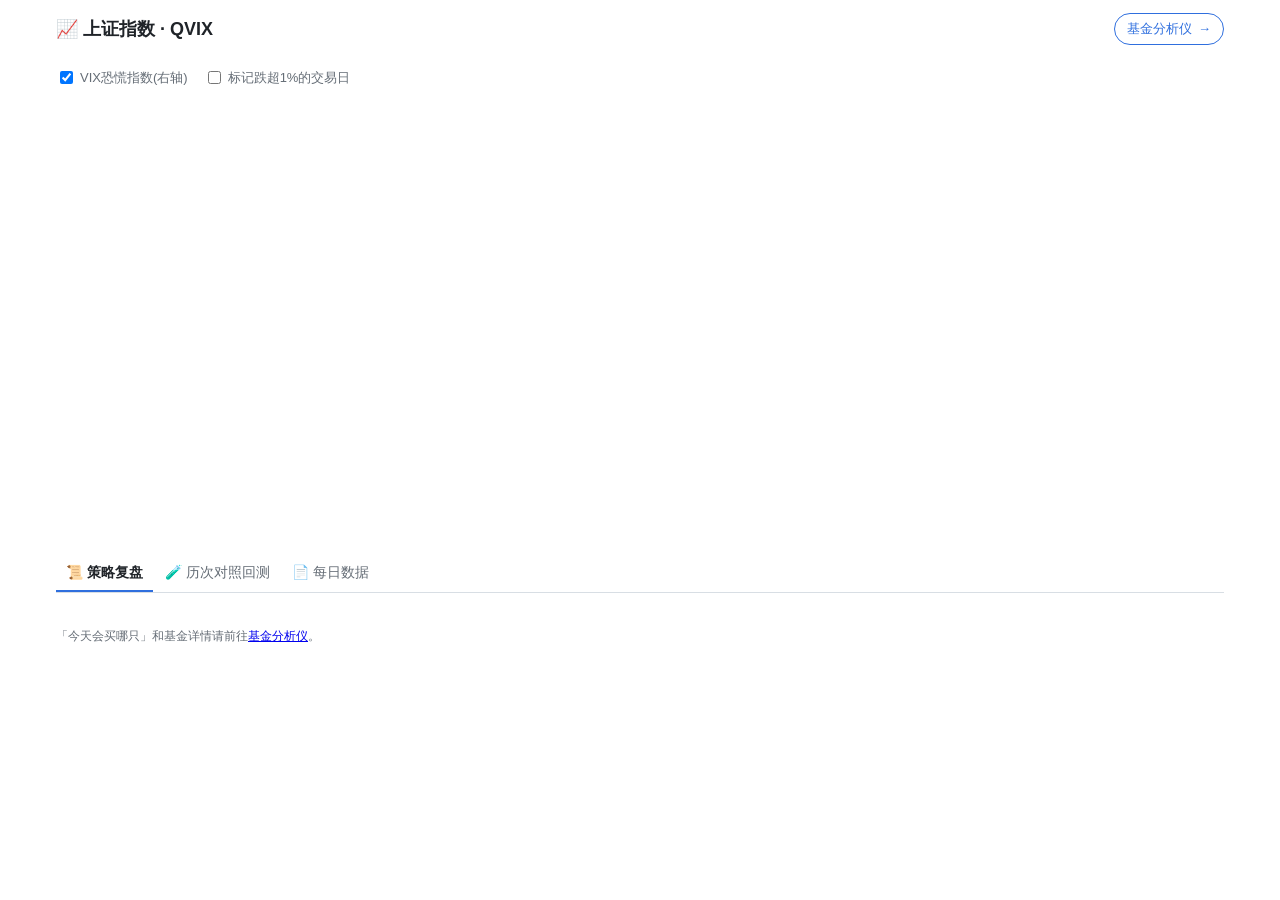
==== site/template.html @ 3517b09a "统一基金分析仪与上证页样式，增加双向入口" ====
<!doctype html>
<html lang="zh-CN">
<head>
<meta charset="utf-8">
<meta name="viewport" content="width=device-width,initial-scale=1">
<title>上证 · QVIX</title>
<!-- 由 build_site.py 生成, 别直接改产物; 数据嵌在下面 id="data" 那段 JSON 里 -->
<style>
:root{--bg:#fff;--fg:#1f2328;--muted:#656d76;--line:#d8dee4;--card:#f6f8fa;--accent:#2f6fde;--sse:#3b6fd8;--drop:#e0454b}
@media (prefers-color-scheme:dark){:root{--bg:#0f1115;--fg:#e6e8eb;--muted:#9aa4af;--line:#2d333b;--card:#171b21;--accent:#4f8ff7;--sse:#6ea0ff;--drop:#ff6b70}}
*{box-sizing:border-box}
html{-webkit-text-size-adjust:100%}
body{margin:0;background:var(--bg);color:var(--fg);font:14px/1.55 -apple-system,BlinkMacSystemFont,"PingFang SC","Hiragino Sans GB","Microsoft YaHei",sans-serif}
main{max-width:1200px;margin:0 auto;padding:12px 16px 40px}
h1{font-size:18px;margin:4px 0 2px}
.page-head{display:flex;align-items:center;justify-content:space-between;gap:12px}
.site-link{display:inline-flex;align-items:center;gap:6px;flex:none;border:1px solid var(--accent);border-radius:999px;padding:5px 12px;color:var(--accent);font-size:13px;text-decoration:none;white-space:nowrap}
.site-link:hover{background:var(--accent);color:#fff}
.site-link:focus-visible{outline:2px solid var(--accent);outline-offset:3px}
.fresh{color:var(--muted);font-size:12px}
.seg{display:flex;gap:6px;overflow-x:auto;margin-top:12px;padding-bottom:2px;scrollbar-width:none}
.seg::-webkit-scrollbar{display:none}
.seg button{flex:none;border:1px solid var(--line);background:var(--bg);color:var(--fg);border-radius:999px;padding:5px 12px;font-size:13px;cursor:pointer}
.seg button.on{background:var(--accent);border-color:var(--accent);color:#fff}
.opts{display:flex;flex-wrap:wrap;gap:4px 16px;margin:8px 0 0;font-size:13px;color:var(--muted)}
.opts label{display:flex;align-items:center;gap:4px;cursor:pointer}
.kpis{display:grid;grid-template-columns:repeat(2,1fr);gap:8px;margin:12px 0 4px}
@media (min-width:720px){.kpis{grid-template-columns:repeat(4,1fr)}}
.kpi{background:var(--card);border-radius:8px;padding:8px 10px;min-width:0}
.kpi .l{color:var(--muted);font-size:12px}
.kpi .v{font-size:20px;font-weight:600;font-variant-numeric:tabular-nums;line-height:1.3}
.kpi .s{font-size:12px;color:var(--muted)}
#chart{height:380px}
@media (min-width:720px){#chart{height:440px}}
.warn{color:var(--muted);font-size:12px}
.tabs{display:flex;gap:2px;border-bottom:1px solid var(--line);margin-top:12px;overflow-x:auto;scrollbar-width:none}
.tabs::-webkit-scrollbar{display:none}
.tabs button{flex:none;background:none;border:0;border-bottom:2px solid transparent;color:var(--muted);padding:8px 10px;font-size:14px;cursor:pointer}
.tabs button.on{color:var(--fg);border-bottom-color:var(--accent);font-weight:600}
.pane{display:none;padding-top:10px}
.pane.on{display:block}
.intro{margin:0 0 6px}
.cap{color:var(--muted);font-size:12.5px;margin:6px 0 10px}
.cap.clamp{display:-webkit-box;-webkit-line-clamp:4;-webkit-box-orient:vertical;overflow:hidden}
.more{background:none;border:0;color:var(--accent);font-size:12.5px;padding:0;margin:-6px 0 10px;cursor:pointer}
.tw{overflow:auto;border:1px solid var(--line);border-radius:6px;max-height:75vh;-webkit-overflow-scrolling:touch}
table{border-collapse:separate;border-spacing:0;font-size:12.5px;font-variant-numeric:tabular-nums}
th,td{padding:6px 8px;border-bottom:1px solid var(--line);white-space:nowrap;text-align:right}
th{position:sticky;top:0;background:var(--card);z-index:2;font-weight:600;color:var(--muted)}
th.t,td.t{text-align:left}
td.note{white-space:normal;min-width:26em;max-width:34em;text-align:left;cursor:pointer}
td.note div{display:-webkit-box;-webkit-line-clamp:2;-webkit-box-orient:vertical;overflow:hidden}
td.note.open div{display:block}
th:first-child,td:first-child{position:sticky;left:0;z-index:1;background:var(--bg)}
th:first-child{z-index:3;background:var(--card)}
tr:last-child td{border-bottom:0}
select{width:100%;font-size:13px;padding:7px;margin:4px 0 2px;background:var(--bg);color:var(--fg);border:1px solid var(--line);border-radius:6px}
.lbl{font-size:13px;color:var(--muted)}
.foot{margin-top:24px;color:var(--muted);font-size:12px}
code{font-size:12px}
</style>
</head>
<body>
<main>
<header class="page-head"><h1>📈 上证指数 · QVIX</h1><a class="site-link" href="/fund/">基金分析仪 <span aria-hidden="true">→</span></a></header>
<div class="fresh" id="fresh"></div>
<div class="seg" id="ranges"></div>
<div class="opts">
  <label><input type="checkbox" id="vix" checked>VIX恐慌指数(右轴)</label>
  <label><input type="checkbox" id="bands">标记跌超1%的交易日</label>
</div>
<div class="kpis" id="kpis"></div>
<div id="chart"></div>
<div class="warn" id="vixwarn"></div>
<div class="tabs" id="tabs">
  <button data-p="review" class="on">📜 策略复盘</button>
  <button data-p="runs">🧪 历次对照回测</button>
  <button data-p="daily">📄 每日数据</button>
</div>
<section class="pane on" id="p-review"></section>
<section class="pane" id="p-runs"></section>
<section class="pane" id="p-daily"></section>
<div class="foot">「今天会买哪只」和基金详情请前往<a href="/fund/">基金分析仪</a>。</div>
</main>
<script src="__ECHARTS__"></script>
<script id="data" type="application/json">__DATA__</script>
<script>
(function () {
"use strict";
const D = JSON.parse(document.getElementById("data").textContent);
const S = D.sse, N = S.d.length, Q = D.qv || null;
const T = S.d.map(d => Date.parse(d));          // UTC 零点, 只用来算天数差
const $ = id => document.getElementById(id);
const css = n => getComputedStyle(document.documentElement).getPropertyValue(n).trim();
const esc = s => String(s).replace(/[&<>"]/g, c => ({"&": "&amp;", "<": "&lt;", ">": "&gt;", '"': "&quot;"}[c]));
const f2 = v => v.toLocaleString("en-US", {minimumFractionDigits: 2, maximumFractionDigits: 2});
const sg = v => (v >= 0 ? "+" : "") + v.toFixed(2);
const localTs = d => new Date(d + "T00:00:00").getTime();   // echarts 按本地时区解析日期

const state = {rng: D.rdef, vix: true, bands: false, tab: "review"};
const RANGES = Object.fromEntries(D.ranges);

$("fresh").textContent = "上证截至 " + S.d[N - 1]
  + (Q ? " · QVIX截至 " + Q.d[Q.d.length - 1] : "")
  + " · 页面生成于 " + D.gen + "(北京时间)";

// ── 时间窗口: 保留锚点行(起点当天或之前最后一个收盘)
function startIdx(days) {
  if (days == null) return 0;
  const st = T[N - 1] - days * 864e5;
  let i = -1;
  for (let k = 0; k < N && T[k] <= st; k++) i = k;
  return i < 0 ? 0 : i;
}

// ── 区间按钮 / 开关
const seg = $("ranges");
seg.innerHTML = D.ranges.map(([k]) =>
  `<button data-r="${k}"${k === state.rng ? ' class="on"' : ""}>${k}</button>`).join("");
seg.addEventListener("click", e => {
  const b = e.target.closest("button"); if (!b) return;
  state.rng = b.dataset.r;
  seg.querySelectorAll("button").forEach(x => x.classList.toggle("on", x === b));
  renderTop();
});
$("vix").addEventListener("change", e => { state.vix = e.target.checked; renderTop(); });
$("bands").addEventListener("change", e => { state.bands = e.target.checked; renderTop(); });

// ── 图
const chart = echarts.init($("chart"));
window.addEventListener("resize", () => chart.resize());

function qvixIn(d0, d1) {
  const line = [], thr = [], bk = [];
  if (!Q) return {line, thr, bk};
  for (let k = 0; k < Q.d.length; k++) {
    const d = Q.d[k];
    if (d < d0 || d > d1) continue;
    if (Q.v[k] != null) line.push([d, Q.v[k]]);
    if (Q.t[k] != null) {
      thr.push([d, Q.t[k]]);
      // 链失效日没有数值, 在阈值线高度上打 ×: 位置不代表数值, 只代表"这天在阈值之上"
      if (Q.bk[k]) bk.push([d, Q.t[k]]);
    }
  }
  return {line, thr, bk};
}

function renderChart(i0) {
  const d0 = S.d[i0], d1 = S.d[N - 1];
  const muted = css("--muted"), line = css("--line"), fg = css("--fg"), drop = css("--drop");
  const qc = D.qcolor;
  const sse = [];
  for (let k = i0; k < N; k++) sse.push([S.d[k], S.c[k], S.p[k]]);

  const series = [{
    name: "上证指数", type: "line", data: sse, yAxisIndex: 0, showSymbol: false,
    lineStyle: {width: 1.5, color: css("--sse")}, itemStyle: {color: css("--sse")},
    emphasis: {disabled: true},
  }];

  let vixOk = false;
  if (state.vix) {
    const q = qvixIn(d0, d1);
    vixOk = q.line.length > 0;
    $("vixwarn").textContent = vixOk ? "" : "⚠️ VIX恐慌指数数据暂不可用";
    if (vixOk) {
      series.push({name: "VIX恐慌指数(QVIX,自算)", type: "line", data: q.line, yAxisIndex: 1,
        showSymbol: false, lineStyle: {width: 1.3, color: qc}, itemStyle: {color: qc},
        emphasis: {disabled: true}});
      if (q.thr.length) series.push({name: "恐慌阈值(2年90%)", type: "line", data: q.thr,
        yAxisIndex: 1, showSymbol: false, lineStyle: {width: 1.2, color: qc, type: "dashed"},
        itemStyle: {color: qc}, emphasis: {disabled: true}});
      if (q.bk.length) series.push({name: "链失效(按信号处理)", type: "scatter", data: q.bk,
        yAxisIndex: 1, symbol: "path://M2,0L5,3L8,0L10,2L7,5L10,8L8,10L5,7L2,10L0,8L3,5L0,2Z",
        symbolSize: 11, itemStyle: {color: qc}});
    }
  } else {
    $("vixwarn").textContent = "";
  }

  if (state.bands) {
    const areas = [];
    for (let k = i0; k < N; k++) {
      if (S.p[k] != null && S.p[k] <= -1.0) {
        const t = localTs(S.d[k]);
        areas.push([{xAxis: t - 432e5, label: {formatter: "沪指" + S.p[k].toFixed(1) + "%"}},
                    {xAxis: t + 432e5}]);
      }
    }
    series[0].markArea = {silent: true, data: areas,
      itemStyle: {color: drop, opacity: 0.15},
      label: {show: true, position: "top", rotate: 40, align: "left", verticalAlign: "middle",
        color: drop, fontSize: 10, distance: 4}};
  }

  const spanDays = (T[N - 1] - T[i0]) / 864e5;
  const fmt = spanDays <= 400 ? "{MM}-{dd}" : "{yyyy}-{MM}";
  const wide = chart.getWidth() >= 600;
  chart.setOption({
    animation: false,
    textStyle: {fontFamily: getComputedStyle(document.body).fontFamily},
    grid: {left: 8, right: 8, top: state.bands ? 78 : (vixOk ? 48 : 16), bottom: 8, containLabel: true},
    legend: {show: vixOk, top: 0, left: 0, itemWidth: 16, itemHeight: 8,
      textStyle: {color: muted, fontSize: wide ? 12 : 11}},
    tooltip: {
      trigger: "axis", confine: true, axisPointer: {type: "cross", label: {show: false}},
      formatter(ps) {
        const day = (ps.find(p => p.seriesIndex === 0) || ps[0]).value[0];
        const rows = [`<b>${day}</b>`];
        for (const p of ps) {
          if (p.value[0] !== day) continue;      // 稀疏序列(×)会吸附到别的日子, 只要当天的
          const m = p.marker;
          if (p.seriesIndex === 0) rows.push(`${m}收盘 ${f2(p.value[1])} · 日涨跌 ${p.value[2] == null ? "—" : sg(p.value[2]) + "%"}`);
          else if (p.seriesName.startsWith("VIX")) rows.push(`${m}VIX ${p.value[1].toFixed(2)}`);
          else if (p.seriesName.startsWith("恐慌")) rows.push(`${m}阈值 ${p.value[1].toFixed(2)}`);
          else rows.push(`${m}那天算不出来——跌出期权链行权价范围,公式失效,按信号处理`);
        }
        return rows.join("<br>");
      },
    },
    xAxis: {type: "time", boundaryGap: false,
      axisLine: {lineStyle: {color: line}}, axisTick: {show: false},
      axisLabel: {color: muted, hideOverlap: true, formatter: fmt},
      splitLine: {show: false}},
    yAxis: [
      {type: "value", scale: true, splitLine: {lineStyle: {color: line}},
        axisLabel: {color: muted, formatter: v => v.toLocaleString("en-US")}},
      {type: "value", scale: true, show: vixOk, position: "right", splitLine: {show: false},
        axisLabel: {color: qc}},
    ],
    series,
  }, {notMerge: true});
}

function renderKpis(i0) {
  const c = S.c, last = N - 1;
  const chg = (c[last] / c[i0] - 1) * 100;
  let peak = -Infinity, mdd = 0;
  for (let k = i0; k <= last; k++) {
    peak = Math.max(peak, c[k]);
    mdd = Math.max(mdd, (peak - c[k]) / peak);
  }
  const card = (l, v, s) => `<div class="kpi"><div class="l">${l}</div><div class="v">${v}</div>${s ? `<div class="s">${s}</div>` : ""}</div>`;
  $("kpis").innerHTML =
    card("最新收盘", f2(c[last]), S.p[last] == null ? "" : sg(S.p[last]) + "%(当日)") +
    card(state.rng + "涨跌幅", sg(chg) + "%") +
    card(state.rng + "最大回撤", (mdd * 100).toFixed(2) + "%") +
    card("数据日期", S.d[last]);
}

// ── 表格
const NUMRE = /^[+-]?[\d.,]+%?$/;
function tableHtml(t, noteCol) {
  const numeric = t.cols.map((_, j) => t.rows.every(r => r[j] === "" || NUMRE.test(r[j])));
  const cls = j => t.cols[j] === noteCol ? "note" : (numeric[j] ? "" : "t");
  let h = '<div class="tw"><table><thead><tr>'
    + t.cols.map((c, j) => `<th class="${cls(j) === "note" ? "t" : cls(j)}">${esc(c)}</th>`).join("")
    + "</tr></thead><tbody>";
  t.rows.forEach((r, i) => {
    const hl = (t.hl && t.hl[i]) || [];
    h += "<tr>" + r.map((v, j) => {
      const bg = hl.includes(t.cols[j]) ? ` style="background:${D.bg[t.cols[j]]};color:#1a1a1a"` : "";
      // 备注是几百字的人工点评, 默认只露两行, 点一下展开
      const body = cls(j) === "note" ? `<div>${esc(v)}</div>` : esc(v);
      return `<td class="${cls(j)}"${bg}>${body}</td>`;
    }).join("") + "</tr>";
  });
  return h + "</tbody></table></div>";
}

// 长说明默认折到 4 行, 手机上不然表格要往下翻一屏才看得到
function capHtml(html) {
  return `<div class="cap clamp">${html}</div><button class="more">展开全文</button>`;
}
document.addEventListener("click", e => {
  const note = e.target.closest("td.note");
  if (note) { note.classList.toggle("open"); return; }
  if (!e.target.classList.contains("more")) return;
  const cap = e.target.previousElementSibling;
  const open = cap.classList.toggle("clamp");
  e.target.textContent = open ? "展开全文" : "收起";
});
function fixMoreButtons(root) {
  root.querySelectorAll(".cap.clamp").forEach(c => {
    const b = c.nextElementSibling;
    if (b && b.classList.contains("more")) b.hidden = c.scrollHeight <= c.clientHeight + 2;
  });
}

function renderReview() {
  const R = D.review, el = $("p-review");
  let h = `<p class="intro">${R.intro}</p>`;
  if (R.empty) h += `<div class="cap">${R.empty}</div>`;
  else h += capHtml(R.summary) + tableHtml(R.table, "备注");
  el.innerHTML = h;
  fixMoreButtons(el);
}

function renderRuns() {
  const el = $("p-runs"), runs = D.runs;
  if (!runs.length) {
    el.innerHTML = '<div class="cap">暂无对照跑批——<code>backtest_qvix.py</code> 跑一次非标准参数就会往策略库追加一条, 推库后这里能翻到。</div>';
    return;
  }
  el.innerHTML = `<div class="cap">${runs.length} 次对照回测, 非线上实盘规则</div>`
    + '<div class="lbl">选一次跑批看明细</div><select id="runsel">'
    + runs.map((r, i) => `<option value="${i}">${esc(r.label)}</option>`).join("")
    + '</select><div id="rundetail"></div>';
  const show = i => {
    const r = runs[i], box = $("rundetail");
    box.innerHTML = r.table ? capHtml(r.caption) + tableHtml(r.table) : `<div class="cap">${r.caption}</div>`;
    fixMoreButtons(box);
  };
  $("runsel").addEventListener("change", e => show(+e.target.value));
  show(0);
}

function renderDaily(i0) {
  const vq = {}, vr = {};
  const withVix = state.vix && Q;
  // 实时口径收盘值(新浪买卖盘 15:00 现算, 只作对照): 2026-10 才开始攒, 更早的日子是空的
  if (withVix) Q.d.forEach((d, k) => { vq[d] = Q.v[k]; if (Q.r) vr[d] = Q.r[k]; });
  const f2 = x => x == null ? "" : x.toFixed(2);
  const cols = ["日期", "收盘点位", "日涨跌(%)"]
    .concat(withVix ? ["VIX恐慌指数", "VIX实时口径收盘"] : []);
  const rows = [];
  for (let k = N - 1; k >= i0; k--) {
    const r = [S.d[k], S.c[k].toFixed(2), S.p[k] == null ? "" : S.p[k].toFixed(2)];
    if (withVix) r.push(f2(vq[S.d[k]]), f2(vr[S.d[k]]));
    rows.push(r);
  }
  $("p-daily").innerHTML = tableHtml({cols, rows});
}

// ── 子标签页: 每日数据跟着区间变, 只在看得见的时候画
let dailyDirty = true;
$("tabs").addEventListener("click", e => {
  const b = e.target.closest("button"); if (!b) return;
  state.tab = b.dataset.p;
  document.querySelectorAll("#tabs button").forEach(x => x.classList.toggle("on", x === b));
  document.querySelectorAll(".pane").forEach(p => p.classList.toggle("on", p.id === "p-" + state.tab));
  if (state.tab === "daily" && dailyDirty) { renderDaily(startIdx(RANGES[state.rng])); dailyDirty = false; }
  if (state.tab !== "daily") fixMoreButtons($("p-" + state.tab));
});

function renderTop() {
  const i0 = startIdx(RANGES[state.rng]);
  renderKpis(i0);
  renderChart(i0);
  if (state.tab === "daily") renderDaily(i0); else dailyDirty = true;
}

renderTop();
renderReview();
renderRuns();
const mq = window.matchMedia("(prefers-color-scheme: dark)");
(mq.addEventListener ? mq.addEventListener.bind(mq, "change") : mq.addListener.bind(mq))(renderTop);
})();
</script>
</body>
</html>
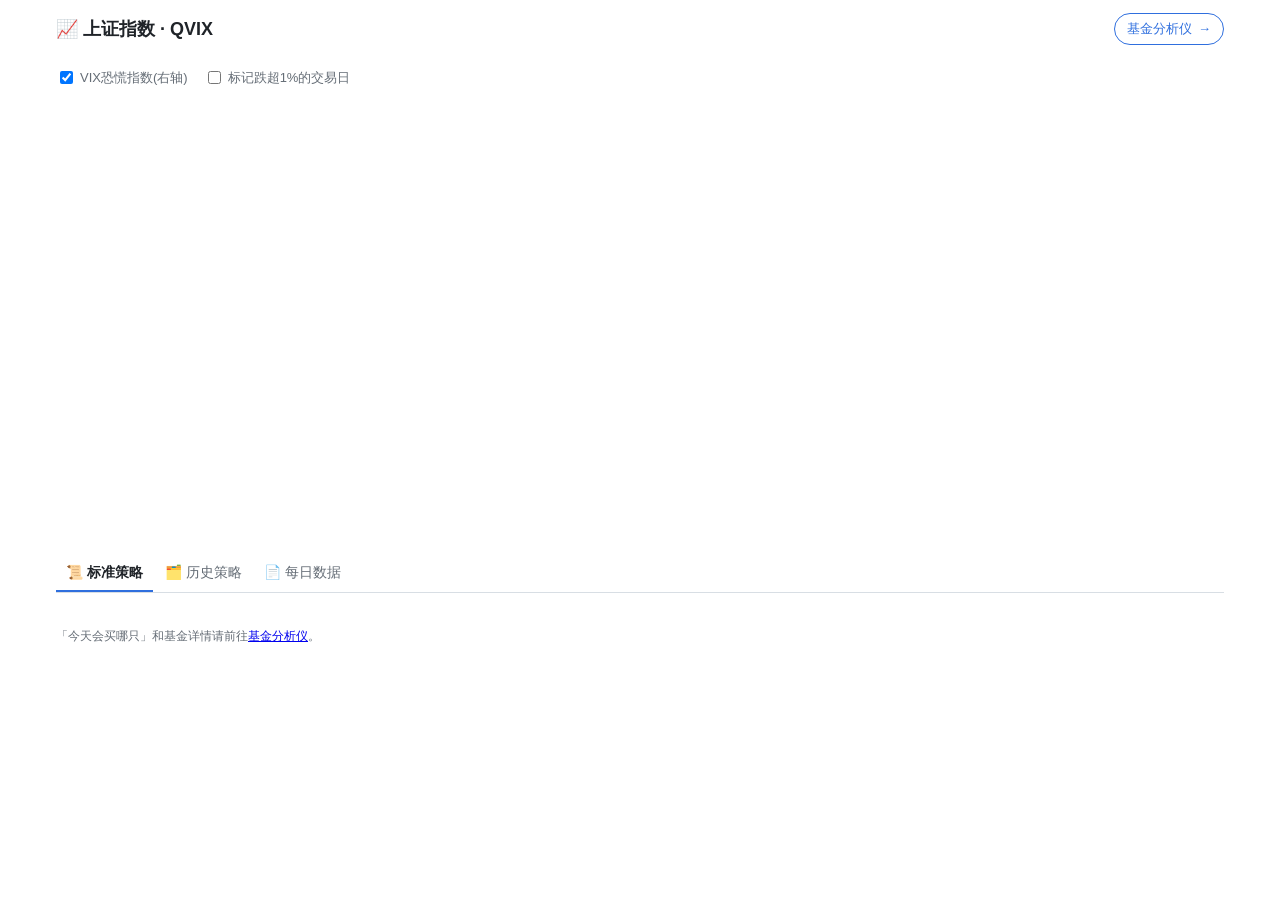
==== commit 61bfbc2f: "Label current and historical strategies explicitly" ====
--- a/site/template.html
+++ b/site/template.html
@@ -73,8 +73,8 @@
 <div id="chart"></div>
 <div class="warn" id="vixwarn"></div>
 <div class="tabs" id="tabs">
-  <button data-p="review" class="on">📜 策略复盘</button>
-  <button data-p="runs">🧪 历次对照回测</button>
+  <button data-p="review" class="on">📜 标准策略</button>
+  <button data-p="runs">🗂️ 历史策略</button>
   <button data-p="daily">📄 每日数据</button>
 </div>
 <section class="pane on" id="p-review"></section>
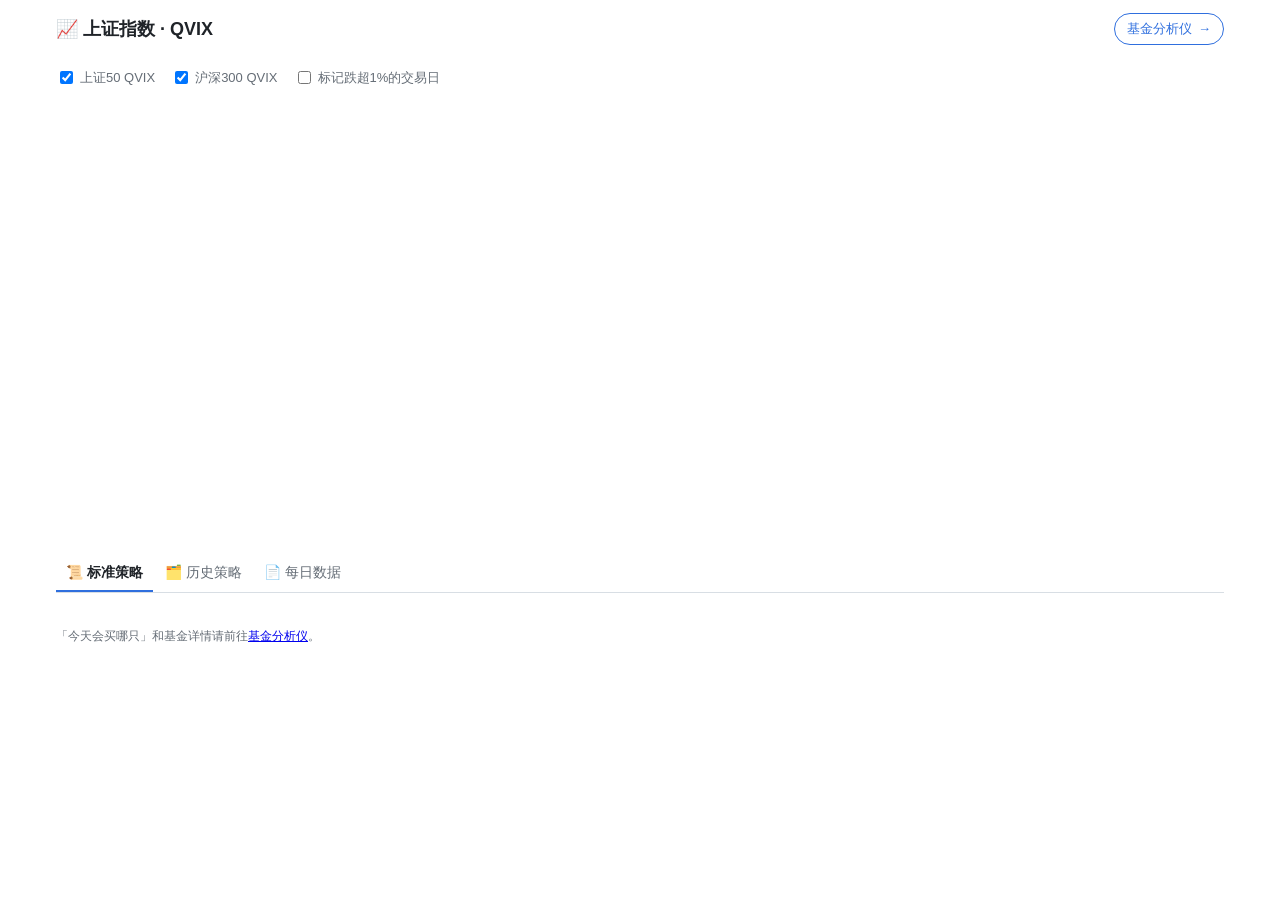
==== commit 55ca0558: "Add CSI 300 option volatility to the Shanghai index site" ====
--- a/site/template.html
+++ b/site/template.html
@@ -66,7 +66,8 @@
 <div class="fresh" id="fresh"></div>
 <div class="seg" id="ranges"></div>
 <div class="opts">
-  <label><input type="checkbox" id="vix" checked>VIX恐慌指数(右轴)</label>
+  <label><input type="checkbox" id="vix" checked>上证50 QVIX</label>
+  <label><input type="checkbox" id="vix300" checked>沪深300 QVIX</label>
   <label><input type="checkbox" id="bands">标记跌超1%的交易日</label>
 </div>
 <div class="kpis" id="kpis"></div>
@@ -88,7 +89,7 @@
 (function () {
 "use strict";
 const D = JSON.parse(document.getElementById("data").textContent);
-const S = D.sse, N = S.d.length, Q = D.qv || null;
+const S = D.sse, N = S.d.length;
 const T = S.d.map(d => Date.parse(d));          // UTC 零点, 只用来算天数差
 const $ = id => document.getElementById(id);
 const css = n => getComputedStyle(document.documentElement).getPropertyValue(n).trim();
@@ -97,17 +98,22 @@
 const sg = v => (v >= 0 ? "+" : "") + v.toFixed(2);
 const localTs = d => new Date(d + "T00:00:00").getTime();   // echarts 按本地时区解析日期
 
-const state = {rng: D.rdef, vix: true, bands: false, tab: "review"};
+const state = {rng: D.rdef, bands: false, tab: "review"};
 const RANGES = Object.fromEntries(D.ranges);
+const qvixSeries = [
+  {id: "vix", name: "上证50", color: D.qcolor, data: D.qv},
+  {id: "vix300", name: "沪深300", color: "#a86de0", data: D.q300},
+];
 
 $("fresh").textContent = "上证截至 " + S.d[N - 1]
-  + (Q ? " · QVIX截至 " + Q.d[Q.d.length - 1] : "")
+  + qvixSeries.filter(q => q.data).map(({name, data}) =>
+      ` · ${name} QVIX截至 ${data.d[data.d.length - 1]}`).join("")
   + " · 页面生成于 " + D.gen + "(北京时间)";
 
 // ── 时间窗口: 保留锚点行(起点当天或之前最后一个收盘)
-function startIdx(days) {
-  if (days == null) return 0;
-  const st = T[N - 1] - days * 864e5;
+function startIdx(startDate) {
+  if (startDate == null) return 0;
+  const st = Date.parse(startDate);
   let i = -1;
   for (let k = 0; k < N && T[k] <= st; k++) i = k;
   return i < 0 ? 0 : i;
@@ -123,14 +129,14 @@
   seg.querySelectorAll("button").forEach(x => x.classList.toggle("on", x === b));
   renderTop();
 });
-$("vix").addEventListener("change", e => { state.vix = e.target.checked; renderTop(); });
+qvixSeries.forEach(q => $(q.id).addEventListener("change", renderTop));
 $("bands").addEventListener("change", e => { state.bands = e.target.checked; renderTop(); });
 
 // ── 图
 const chart = echarts.init($("chart"));
 window.addEventListener("resize", () => chart.resize());
 
-function qvixIn(d0, d1) {
+function qvixIn(Q, d0, d1) {
   const line = [], thr = [], bk = [];
   if (!Q) return {line, thr, bk};
   for (let k = 0; k < Q.d.length; k++) {
@@ -149,7 +155,6 @@
 function renderChart(i0) {
   const d0 = S.d[i0], d1 = S.d[N - 1];
   const muted = css("--muted"), line = css("--line"), fg = css("--fg"), drop = css("--drop");
-  const qc = D.qcolor;
   const sse = [];
   for (let k = i0; k < N; k++) sse.push([S.d[k], S.c[k], S.p[k]]);
 
@@ -159,25 +164,26 @@
     emphasis: {disabled: true},
   }];
 
-  let vixOk = false;
-  if (state.vix) {
-    const q = qvixIn(d0, d1);
-    vixOk = q.line.length > 0;
-    $("vixwarn").textContent = vixOk ? "" : "⚠️ VIX恐慌指数数据暂不可用";
-    if (vixOk) {
-      series.push({name: "VIX恐慌指数(QVIX,自算)", type: "line", data: q.line, yAxisIndex: 1,
-        showSymbol: false, lineStyle: {width: 1.3, color: qc}, itemStyle: {color: qc},
-        emphasis: {disabled: true}});
-      if (q.thr.length) series.push({name: "恐慌阈值(2年90%)", type: "line", data: q.thr,
-        yAxisIndex: 1, showSymbol: false, lineStyle: {width: 1.2, color: qc, type: "dashed"},
-        itemStyle: {color: qc}, emphasis: {disabled: true}});
-      if (q.bk.length) series.push({name: "链失效(按信号处理)", type: "scatter", data: q.bk,
-        yAxisIndex: 1, symbol: "path://M2,0L5,3L8,0L10,2L7,5L10,8L8,10L5,7L2,10L0,8L3,5L0,2Z",
-        symbolSize: 11, itemStyle: {color: qc}});
-    }
-  } else {
-    $("vixwarn").textContent = "";
-  }
+  const missing = [];
+  for (const {id, name, color, data} of qvixSeries) {
+    if (!$(id).checked) continue;
+    const q = qvixIn(data, d0, d1);
+    if (!q.line.length) {
+      missing.push(name + " QVIX");
+      continue;
+    }
+    series.push({name: name + " QVIX", type: "line", data: q.line, yAxisIndex: 1,
+      showSymbol: false, lineStyle: {width: 1.3, color}, itemStyle: {color},
+      emphasis: {disabled: true}});
+    if (q.thr.length) series.push({name: name + "阈值(2年90%)", type: "line", data: q.thr,
+      yAxisIndex: 1, showSymbol: false, lineStyle: {width: 1.2, color, type: "dashed"},
+      itemStyle: {color}, emphasis: {disabled: true}});
+    if (q.bk.length) series.push({name: name + "链失效", type: "scatter", data: q.bk,
+      yAxisIndex: 1, symbol: "path://M2,0L5,3L8,0L10,2L7,5L10,8L8,10L5,7L2,10L0,8L3,5L0,2Z",
+      symbolSize: 11, itemStyle: {color}});
+  }
+  $("vixwarn").textContent = missing.length ? missing.join("、") + "在所选区间无数据" : "";
+  const vixOk = series.length > 1;
 
   if (state.bands) {
     const areas = [];
@@ -200,7 +206,7 @@
   chart.setOption({
     animation: false,
     textStyle: {fontFamily: getComputedStyle(document.body).fontFamily},
-    grid: {left: 8, right: 8, top: state.bands ? 78 : (vixOk ? 48 : 16), bottom: 8, containLabel: true},
+    grid: {left: 8, right: 8, top: state.bands ? 89 : (vixOk ? (wide ? 48 : 66) : 16), bottom: 8, containLabel: true},
     legend: {show: vixOk, top: 0, left: 0, itemWidth: 16, itemHeight: 8,
       textStyle: {color: muted, fontSize: wide ? 12 : 11}},
     tooltip: {
@@ -212,9 +218,8 @@
           if (p.value[0] !== day) continue;      // 稀疏序列(×)会吸附到别的日子, 只要当天的
           const m = p.marker;
           if (p.seriesIndex === 0) rows.push(`${m}收盘 ${f2(p.value[1])} · 日涨跌 ${p.value[2] == null ? "—" : sg(p.value[2]) + "%"}`);
-          else if (p.seriesName.startsWith("VIX")) rows.push(`${m}VIX ${p.value[1].toFixed(2)}`);
-          else if (p.seriesName.startsWith("恐慌")) rows.push(`${m}阈值 ${p.value[1].toFixed(2)}`);
-          else rows.push(`${m}那天算不出来——跌出期权链行权价范围,公式失效,按信号处理`);
+          else if (p.seriesType === "scatter") rows.push(`${m}${p.seriesName}（远期价低于最低挂牌行权价）`);
+          else rows.push(`${m}${p.seriesName} ${p.value[1].toFixed(2)}`);
         }
         return rows.join("<br>");
       },
@@ -227,7 +232,7 @@
       {type: "value", scale: true, splitLine: {lineStyle: {color: line}},
         axisLabel: {color: muted, formatter: v => v.toLocaleString("en-US")}},
       {type: "value", scale: true, show: vixOk, position: "right", splitLine: {show: false},
-        axisLabel: {color: qc}},
+        axisLabel: {color: muted}},
     ],
     series,
   }, {notMerge: true});
@@ -317,17 +322,26 @@
 }
 
 function renderDaily(i0) {
-  const vq = {}, vr = {};
-  const withVix = state.vix && Q;
-  // 实时口径收盘值(新浪买卖盘 15:00 现算, 只作对照): 2026-10 才开始攒, 更早的日子是空的
-  if (withVix) Q.d.forEach((d, k) => { vq[d] = Q.v[k]; if (Q.r) vr[d] = Q.r[k]; });
   const f2 = x => x == null ? "" : x.toFixed(2);
-  const cols = ["日期", "收盘点位", "日涨跌(%)"]
-    .concat(withVix ? ["VIX恐慌指数", "VIX实时口径收盘"] : []);
+  const cols = ["日期", "收盘点位", "日涨跌(%)"];
+  const histories = [];
+  for (const {id, name, data} of qvixSeries) {
+    if (!$(id).checked || !data) continue;
+    cols.push(name + " QVIX", name + "阈值");
+    const values = [data.v, data.t];
+    if (data.r) {
+      cols.push(name + "实时口径收盘");
+      values.push(data.r);
+    }
+    histories.push({values, index: new Map(data.d.map((d, i) => [d, i]))});
+  }
   const rows = [];
   for (let k = N - 1; k >= i0; k--) {
     const r = [S.d[k], S.c[k].toFixed(2), S.p[k] == null ? "" : S.p[k].toFixed(2)];
-    if (withVix) r.push(f2(vq[S.d[k]]), f2(vr[S.d[k]]));
+    for (const {values, index} of histories) {
+      const pos = index.get(S.d[k]);
+      r.push(...values.map(col => f2(col[pos])));
+    }
     rows.push(r);
   }
   $("p-daily").innerHTML = tableHtml({cols, rows});
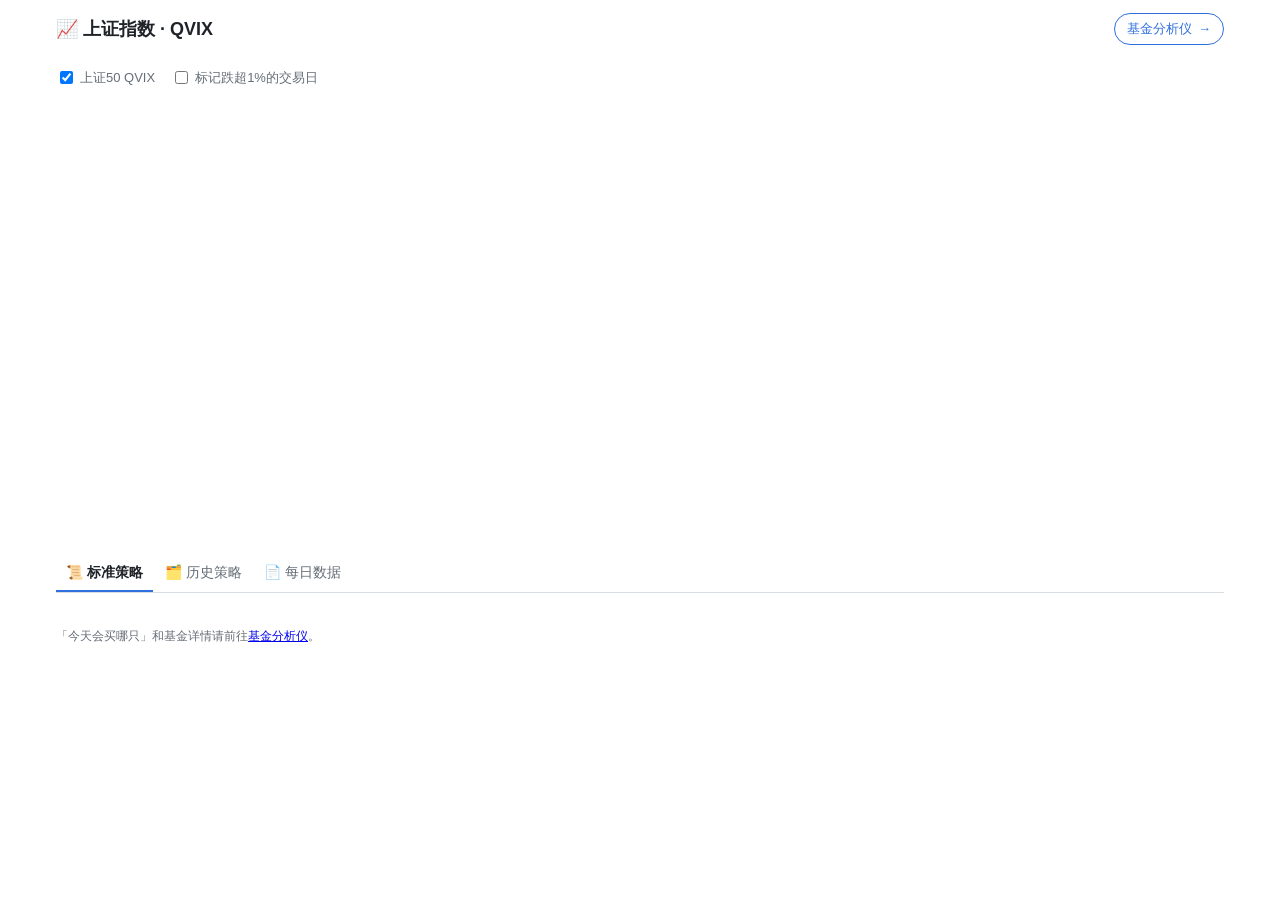
==== commit 15b525da: "Limit the daily volatility update and chart to SSE 50" ====
--- a/site/template.html
+++ b/site/template.html
@@ -67,7 +67,6 @@
 <div class="seg" id="ranges"></div>
 <div class="opts">
   <label><input type="checkbox" id="vix" checked>上证50 QVIX</label>
-  <label><input type="checkbox" id="vix300" checked>沪深300 QVIX</label>
   <label><input type="checkbox" id="bands">标记跌超1%的交易日</label>
 </div>
 <div class="kpis" id="kpis"></div>
@@ -89,7 +88,7 @@
 (function () {
 "use strict";
 const D = JSON.parse(document.getElementById("data").textContent);
-const S = D.sse, N = S.d.length;
+const S = D.sse, N = S.d.length, Q = D.qv;
 const T = S.d.map(d => Date.parse(d));          // UTC 零点, 只用来算天数差
 const $ = id => document.getElementById(id);
 const css = n => getComputedStyle(document.documentElement).getPropertyValue(n).trim();
@@ -100,14 +99,10 @@
 
 const state = {rng: D.rdef, bands: false, tab: "review"};
 const RANGES = Object.fromEntries(D.ranges);
-const qvixSeries = [
-  {id: "vix", name: "上证50", color: D.qcolor, data: D.qv},
-  {id: "vix300", name: "沪深300", color: "#a86de0", data: D.q300},
-];
+const qvixIndex = Q ? new Map(Q.d.map((d, i) => [d, i])) : null;
 
 $("fresh").textContent = "上证截至 " + S.d[N - 1]
-  + qvixSeries.filter(q => q.data).map(({name, data}) =>
-      ` · ${name} QVIX截至 ${data.d[data.d.length - 1]}`).join("")
+  + (Q ? " · 上证50 QVIX截至 " + Q.d[Q.d.length - 1] : "")
   + " · 页面生成于 " + D.gen + "(北京时间)";
 
 // ── 时间窗口: 保留锚点行(起点当天或之前最后一个收盘)
@@ -129,16 +124,15 @@
   seg.querySelectorAll("button").forEach(x => x.classList.toggle("on", x === b));
   renderTop();
 });
-qvixSeries.forEach(q => $(q.id).addEventListener("change", renderTop));
+$("vix").addEventListener("change", renderTop);
 $("bands").addEventListener("change", e => { state.bands = e.target.checked; renderTop(); });
 
 // ── 图
 const chart = echarts.init($("chart"));
 window.addEventListener("resize", () => chart.resize());
 
-function qvixIn(Q, d0, d1) {
+function qvixIn(d0, d1) {
   const line = [], thr = [], bk = [];
-  if (!Q) return {line, thr, bk};
   for (let k = 0; k < Q.d.length; k++) {
     const d = Q.d[k];
     if (d < d0 || d > d1) continue;
@@ -154,7 +148,7 @@
 
 function renderChart(i0) {
   const d0 = S.d[i0], d1 = S.d[N - 1];
-  const muted = css("--muted"), line = css("--line"), fg = css("--fg"), drop = css("--drop");
+  const muted = css("--muted"), line = css("--line"), drop = css("--drop");
   const sse = [];
   for (let k = i0; k < N; k++) sse.push([S.d[k], S.c[k], S.p[k]]);
 
@@ -164,26 +158,22 @@
     emphasis: {disabled: true},
   }];
 
-  const missing = [];
-  for (const {id, name, color, data} of qvixSeries) {
-    if (!$(id).checked) continue;
-    const q = qvixIn(data, d0, d1);
-    if (!q.line.length) {
-      missing.push(name + " QVIX");
-      continue;
-    }
-    series.push({name: name + " QVIX", type: "line", data: q.line, yAxisIndex: 1,
+  const showVix = $("vix").checked;
+  const q = showVix && Q ? qvixIn(d0, d1) : null;
+  const vixOk = Boolean(q && q.line.length);
+  if (vixOk) {
+    const color = D.qcolor;
+    series.push({name: "上证50 QVIX", type: "line", data: q.line, yAxisIndex: 1,
       showSymbol: false, lineStyle: {width: 1.3, color}, itemStyle: {color},
       emphasis: {disabled: true}});
-    if (q.thr.length) series.push({name: name + "阈值(2年90%)", type: "line", data: q.thr,
+    if (q.thr.length) series.push({name: "上证50阈值(2年90%)", type: "line", data: q.thr,
       yAxisIndex: 1, showSymbol: false, lineStyle: {width: 1.2, color, type: "dashed"},
       itemStyle: {color}, emphasis: {disabled: true}});
-    if (q.bk.length) series.push({name: name + "链失效", type: "scatter", data: q.bk,
+    if (q.bk.length) series.push({name: "上证50链失效", type: "scatter", data: q.bk,
       yAxisIndex: 1, symbol: "path://M2,0L5,3L8,0L10,2L7,5L10,8L8,10L5,7L2,10L0,8L3,5L0,2Z",
       symbolSize: 11, itemStyle: {color}});
   }
-  $("vixwarn").textContent = missing.length ? missing.join("、") + "在所选区间无数据" : "";
-  const vixOk = series.length > 1;
+  $("vixwarn").textContent = showVix && !vixOk ? "上证50 QVIX在所选区间无数据" : "";
 
   if (state.bands) {
     const areas = [];
@@ -206,7 +196,7 @@
   chart.setOption({
     animation: false,
     textStyle: {fontFamily: getComputedStyle(document.body).fontFamily},
-    grid: {left: 8, right: 8, top: state.bands ? 89 : (vixOk ? (wide ? 48 : 66) : 16), bottom: 8, containLabel: true},
+    grid: {left: 8, right: 8, top: state.bands ? 78 : (vixOk ? 48 : 16), bottom: 8, containLabel: true},
     legend: {show: vixOk, top: 0, left: 0, itemWidth: 16, itemHeight: 8,
       textStyle: {color: muted, fontSize: wide ? 12 : 11}},
     tooltip: {
@@ -324,23 +314,18 @@
 function renderDaily(i0) {
   const f2 = x => x == null ? "" : x.toFixed(2);
   const cols = ["日期", "收盘点位", "日涨跌(%)"];
-  const histories = [];
-  for (const {id, name, data} of qvixSeries) {
-    if (!$(id).checked || !data) continue;
-    cols.push(name + " QVIX", name + "阈值");
-    const values = [data.v, data.t];
-    if (data.r) {
-      cols.push(name + "实时口径收盘");
-      values.push(data.r);
-    }
-    histories.push({values, index: new Map(data.d.map((d, i) => [d, i]))});
+  const withVix = Q && $("vix").checked;
+  if (withVix) {
+    cols.push("上证50 QVIX", "上证50阈值");
+    if (Q.r) cols.push("上证50实时口径收盘");
   }
   const rows = [];
   for (let k = N - 1; k >= i0; k--) {
     const r = [S.d[k], S.c[k].toFixed(2), S.p[k] == null ? "" : S.p[k].toFixed(2)];
-    for (const {values, index} of histories) {
-      const pos = index.get(S.d[k]);
-      r.push(...values.map(col => f2(col[pos])));
+    if (withVix) {
+      const pos = qvixIndex.get(S.d[k]);
+      r.push(f2(Q.v[pos]), f2(Q.t[pos]));
+      if (Q.r) r.push(f2(Q.r[pos]));
     }
     rows.push(r);
   }
